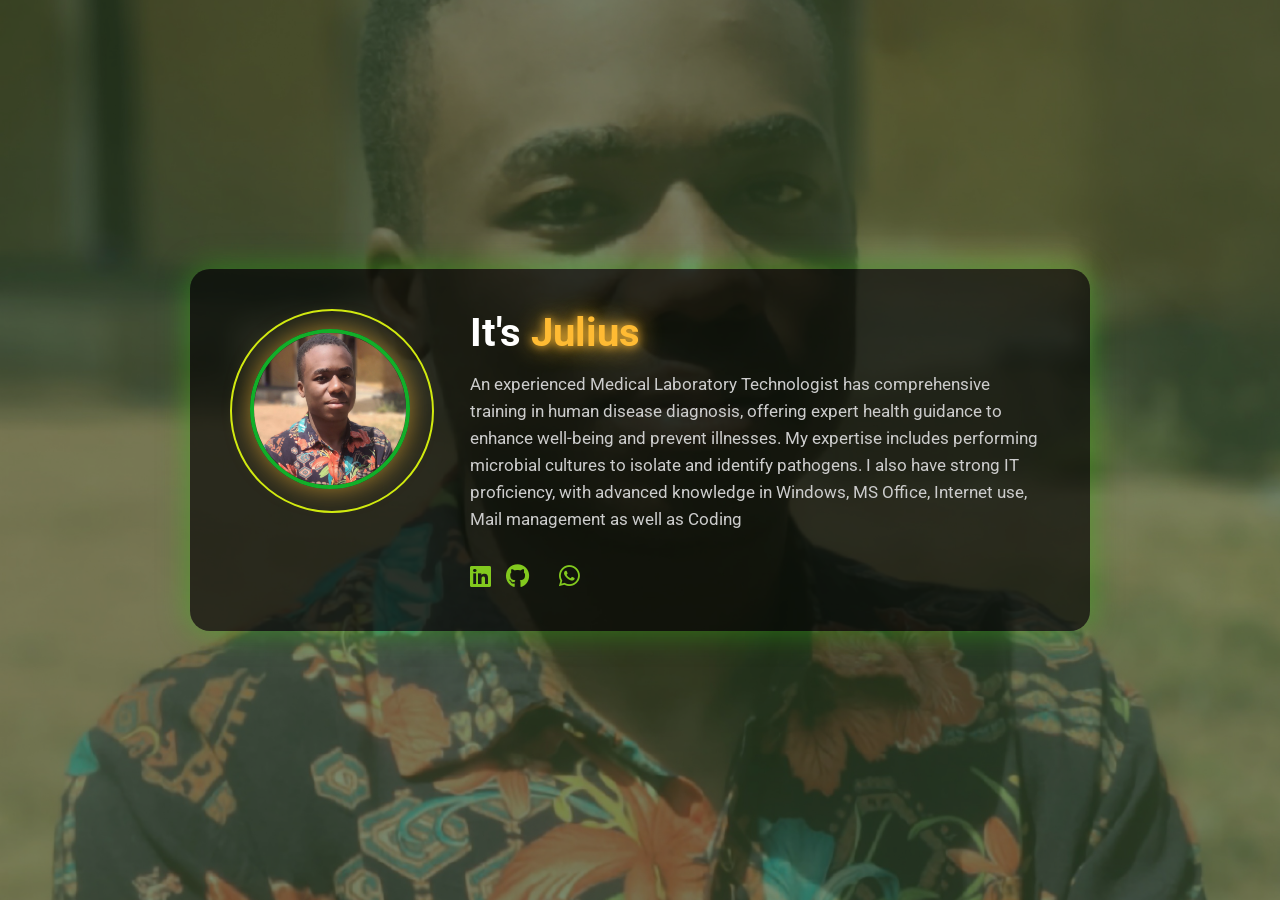
==== index.html @ ba88de90 "Revise index.html with new social links Updated social icons and added email link." ====
<!DOCTYPE html>
<html lang="en">
<head>
  <meta charset="UTF-8">
  <meta http-equiv="X-UA-Compatible" content="IE=edge">
  <meta name="viewport" content="width=device-width, initial-scale=1.0">
  <title>Profile</title>
  <link rel="stylesheet" href="profile.css">
  <link rel="preconnect" href="https://fonts.googleapis.com">
  <link rel="preconnect" href="https://fonts.gstatic.com" crossorigin>
  <link href="https://fonts.googleapis.com/css2?family=Roboto:wght@300;400;500;700&display=swap" rel="stylesheet">
  <link rel="stylesheet" href="https://cdnjs.cloudflare.com/ajax/libs/font-awesome/6.0.0-beta3/css/all.min.css">
</head>

<body>
  <section>
    
    <div class="home-img">
      <img src="profile.jpg" alt="">
    </div>
    <div class="home-content">
      <h1>It's <span>Julius</span></h1>
      <p>An experienced Medical Laboratory Technologist has comprehensive training in human disease diagnosis, offering expert health
         guidance to enhance well-being and prevent illnesses. My expertise includes performing microbial
         cultures to isolate and identify pathogens. I also have strong IT proficiency, with advanced knowledge
         in Windows, MS Office, Internet use, Mail management as well as Coding</p>
      <div class="social-icons">
        <a href="https://linkedin.com/in/Julius%20Luoga"><i class="fa-brands fa-linkedin"></i></a>
        <a href="https://github.com/Caesar44100"><i class="fa-brands fa-github"></i></a>
        <a href="mailto:luogsjulius@gmail.com"><i class="fa-brands fa-email"></i></a>
        <a href="https://whatsapp.com/wa.me/255627013707"><i class="fa-brands fa-whatsapp"></i></a>
      </div>
    </div>
  </section>
</body>
</html>
---- profile.css ----
/* ---------- RESET ---------- */
* { margin:0; padding:0; box-sizing:border-box; font-family:'Roboto', sans-serif; scroll-behavior:smooth; }
body {
  display:flex;
  justify-content:center;
  align-items:center;
  min-height:100vh;
  background: url("profile.jpg") no-repeat center center fixed;
  background-size: cover;
  color:#f2f2f2;
  overflow-x:hidden;
  position:relative;
}
body::before {
  content:"";
  position:absolute;
  top:0; left:0;
  width:100%; height:100%;
  background: rgba(35, 65, 31, 0.6);
  z-index:-1;
}

/* ---------- PROFILE CARD ---------- */
section {
  display:flex;
  background: rgba(0,0,0,0.65);
  border-radius:20px;
  padding:40px;
  gap:40px;
  max-width:900px;
  width:90%;
  box-shadow:0 0 30px rgba(48, 189, 12, 0.5);
  animation: fadeInUp 1.2s ease forwards;
  position:relative;
}

/* ---------- PROFILE IMAGE WITH CIRCULAR ANIMATION ---------- */
.home-img {
  position: relative;
  width:200px;
  height:200px;
  display:flex;
  justify-content:center;
  align-items:center;
}

.home-img img {
  width: 160px;
  height: 160px;
  border-radius:50%;
  border:4px solid #11af29;
  box-shadow:0 0 25px rgba(255,187,51,0.6);
  z-index:2;
  transition: transform 0.6s ease, box-shadow 0.6s ease;
}

.home-img img:hover { transform: scale(1.08) rotate(5deg); box-shadow:0 0 45px rgba(255,187,51,1); }

/* circular animation around image */
.home-img::before {
  content:"";
  position:absolute;
  width:200px;
  height:200px;
  border-radius:50%;
  border: 2px solid #d1eb10;
  animation: rotateCircle 4s linear infinite;
  top:0; left:0;
}

@keyframes rotateCircle {
  0% { transform: rotate(0deg); }
  100% { transform: rotate(360deg); }
}

/* ---------- CONTENT ---------- */
.home-content { flex:1; display:flex; flex-direction:column; justify-content:left; gap:15px; }

.home-content h1 { font-size:2.5rem; color:#fff; animation: glowText 3s infinite alternate; }
.home-content h1 span { color:#ffbb33; text-shadow:0 0 10px #ffbb33,0 0 25px #ffbb33; }

.home-content h3 { font-size:1.3rem; color:#dcdcdc; height:25px; overflow:hidden; }
.home-content p { font-size:1.05rem; color:#ccc; line-height:1.6; }

/* SOCIAL ICONS */
.social-icons { margin-top:15px; display:flex; flex-wrap:wrap; gap:15px; }
.social-icons a { color:#82c91e; font-size:1.5rem; transition:0.4s ease; }
.social-icons a:hover { color:#fff; transform:translateY(-5px) scale(1.2); text-shadow:0 0 15px #ffbb33; }

/* SKILLS */
.skills { margin-top:20px; }
.skill { margin-bottom:12px; }
.skill p { margin-bottom:5px; font-weight:500; }
.skill-bar { width:100%; height:10px; background:rgba(255,255,255,0.1); border-radius:10px; overflow:hidden; }
.skill-bar span { display:block; height:100%; background:#ffbb33; width:0; border-radius:10px; animation: fillBar 2s forwards; }

/* ---------- ANIMATIONS ---------- */
@keyframes glowText { 0%{text-shadow:0 0 10px #4ea13e;} 100%{text-shadow:0 0 25px #ffbb33,0 0 50px #ffbb33;} }
@keyframes fadeInUp { from{opacity:0; transform:translateY(40px);} to{opacity:1; transform:translateY(0);} }
@keyframes fillBar { from{width:0;} to{width:var(--skill-level);} }

/* ---------- RESPONSIVE ---------- */
@media(max-width:768px){
  section { flex-direction:column; padding:25px; gap:25px; text-align:center; }
  .home-img img { width:150px; height:150px; }
  .home-img::before { width:180px; height:180px; top:0; left:0; }
  .home-content h1{ font-size:2rem; }
  .social-icons { justify-content:center; }
}
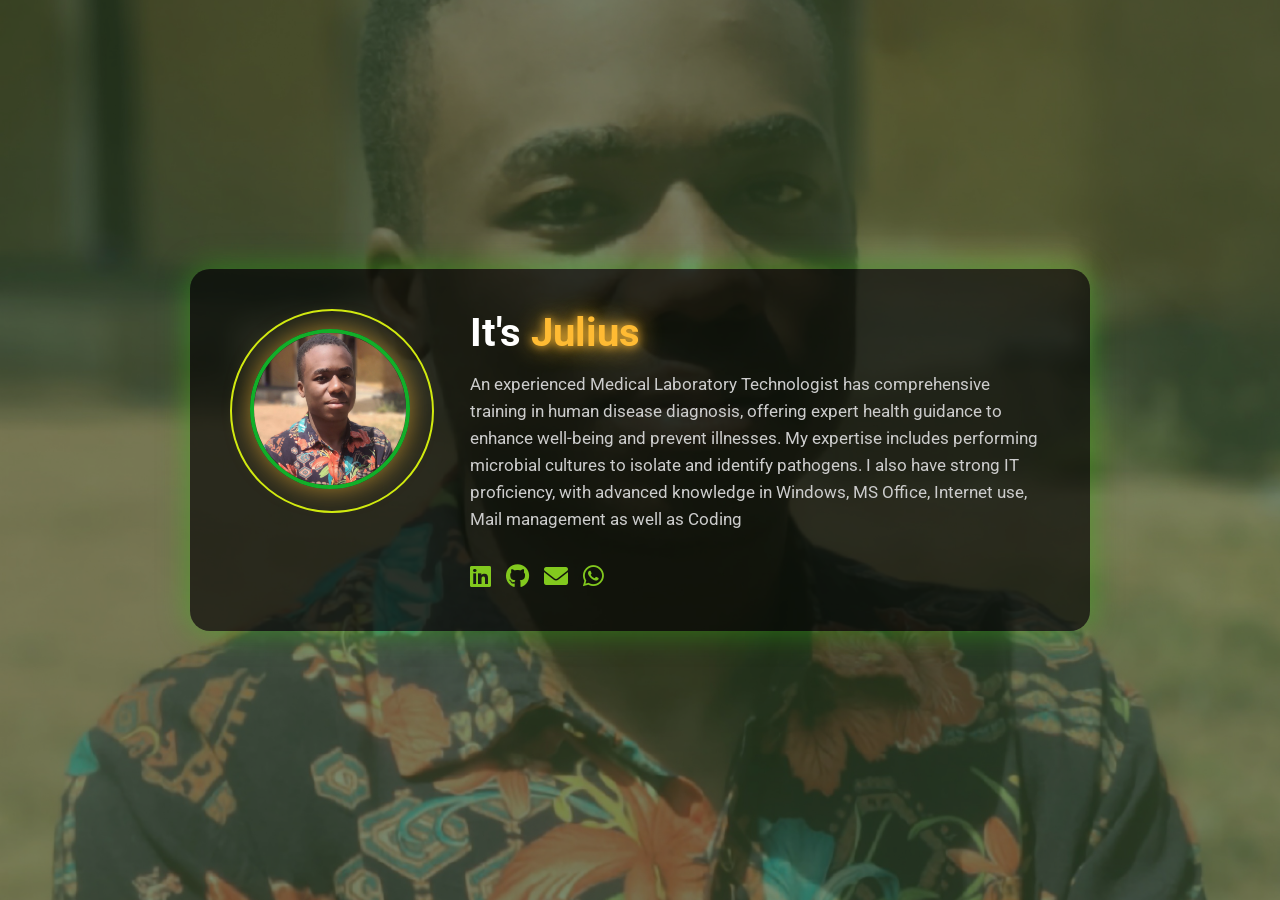
==== commit 24954d5b: "Fix HTML encoding issues in index.html" ====
--- a/index.html
+++ b/index.html
@@ -27,7 +27,7 @@
       <div class="social-icons">
         <a href="https://linkedin.com/in/Julius%20Luoga"><i class="fa-brands fa-linkedin"></i></a>
         <a href="https://github.com/Caesar44100"><i class="fa-brands fa-github"></i></a>
-        <a href="mailto:luogsjulius@gmail.com"><i class="fa-brands fa-email"></i></a>
+        <a href="https://mailto:luogajulius@gmail.com"><i class="fa-solid fa-envelope"></i></a>
         <a href="https://whatsapp.com/wa.me/255627013707"><i class="fa-brands fa-whatsapp"></i></a>
       </div>
     </div>
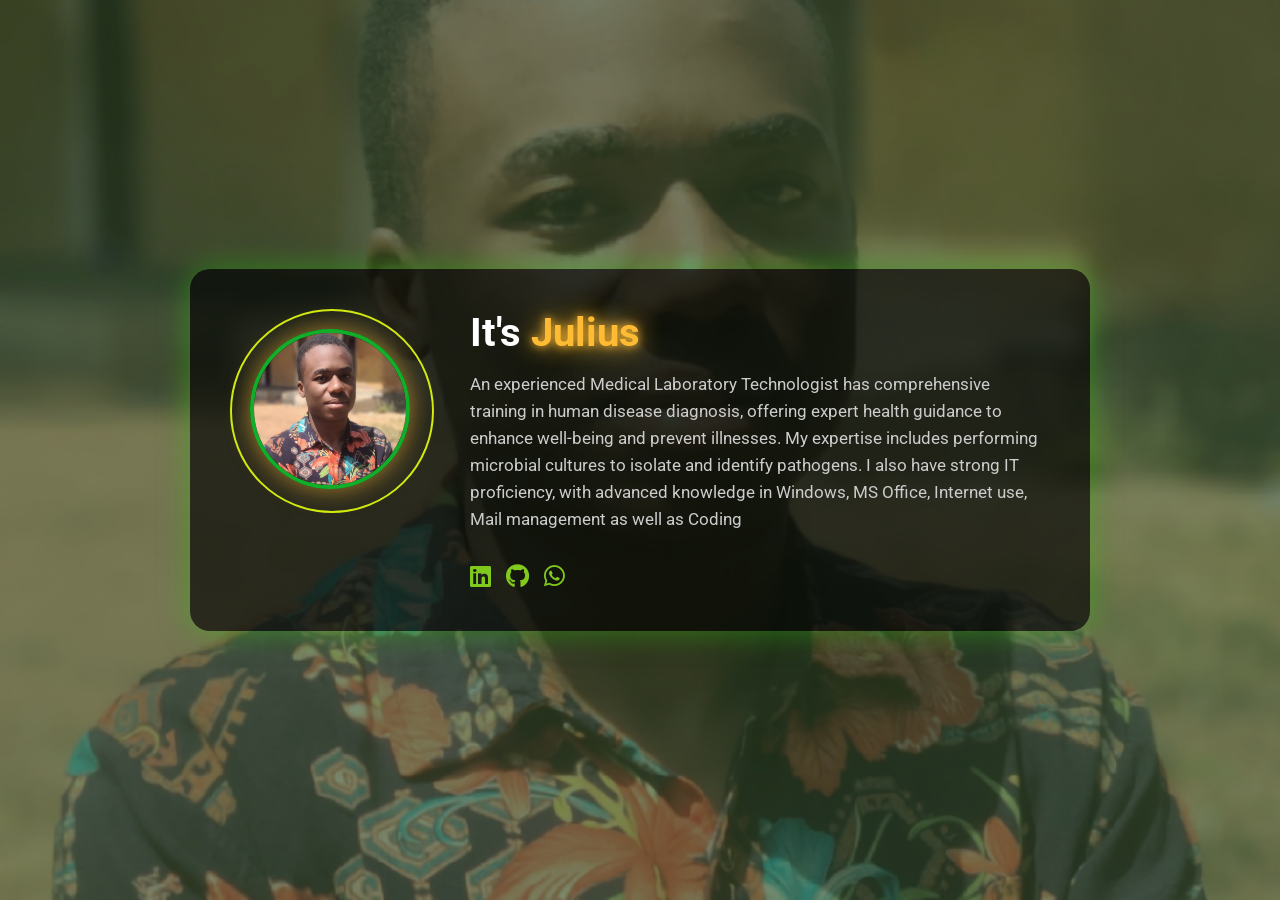
==== commit bc75ebc7: "Fix HTML formatting and structure" ====
--- a/index.html
+++ b/index.html
@@ -27,7 +27,6 @@
       <div class="social-icons">
         <a href="https://linkedin.com/in/Julius%20Luoga"><i class="fa-brands fa-linkedin"></i></a>
         <a href="https://github.com/Caesar44100"><i class="fa-brands fa-github"></i></a>
-        <a href="https://mailto:luogajulius@gmail.com"><i class="fa-solid fa-envelope"></i></a>
         <a href="https://whatsapp.com/wa.me/255627013707"><i class="fa-brands fa-whatsapp"></i></a>
       </div>
     </div>
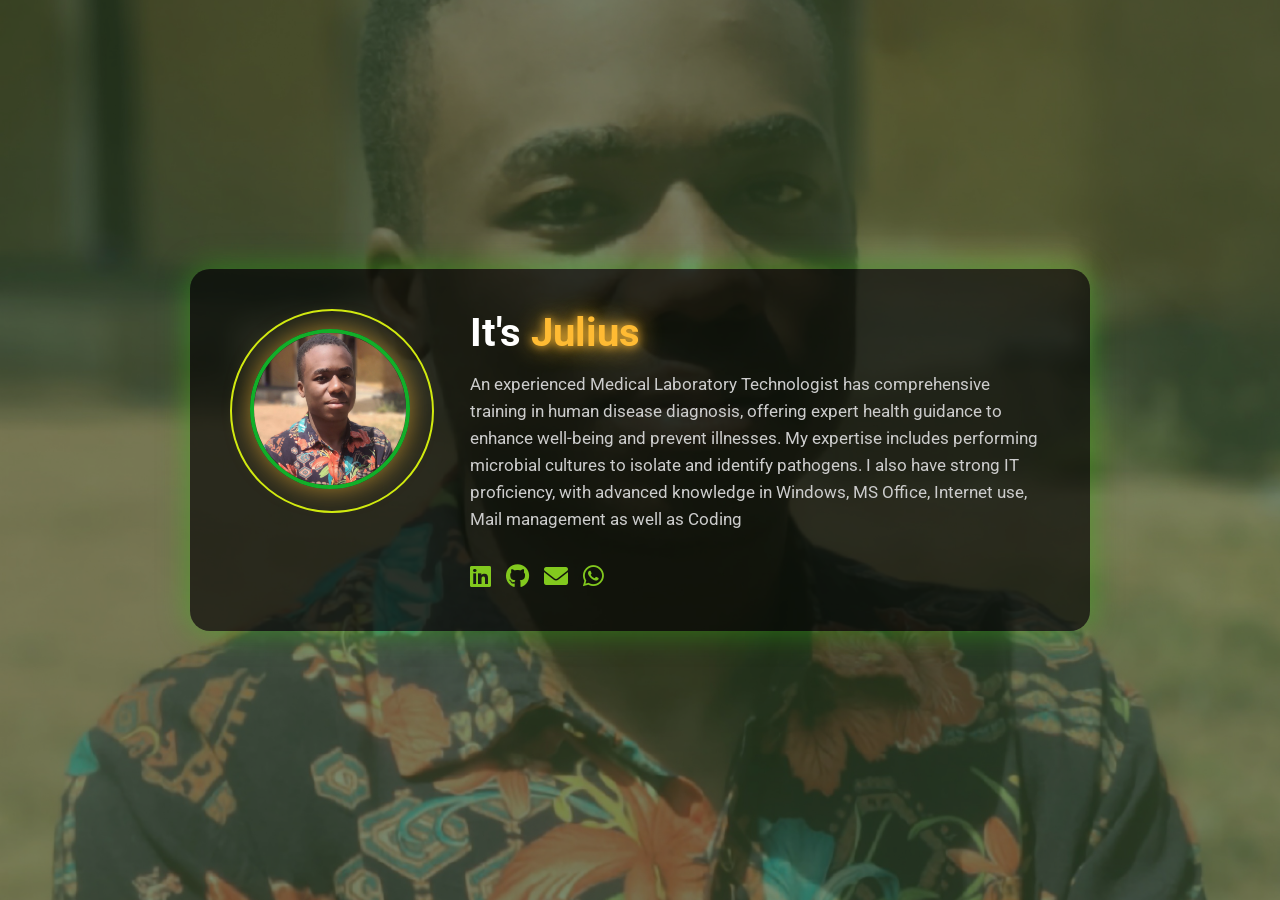
==== commit 5534b862: "Update social icons and add email link Added email contact link and updated social icons." ====
--- a/index.html
+++ b/index.html
@@ -27,6 +27,7 @@
       <div class="social-icons">
         <a href="https://linkedin.com/in/Julius%20Luoga"><i class="fa-brands fa-linkedin"></i></a>
         <a href="https://github.com/Caesar44100"><i class="fa-brands fa-github"></i></a>
+        <a href="https://mailto:luogajulius@gmail.com"><i class="fa-solid fa-envelope"></i></a>
         <a href="https://whatsapp.com/wa.me/255627013707"><i class="fa-brands fa-whatsapp"></i></a>
       </div>
     </div>
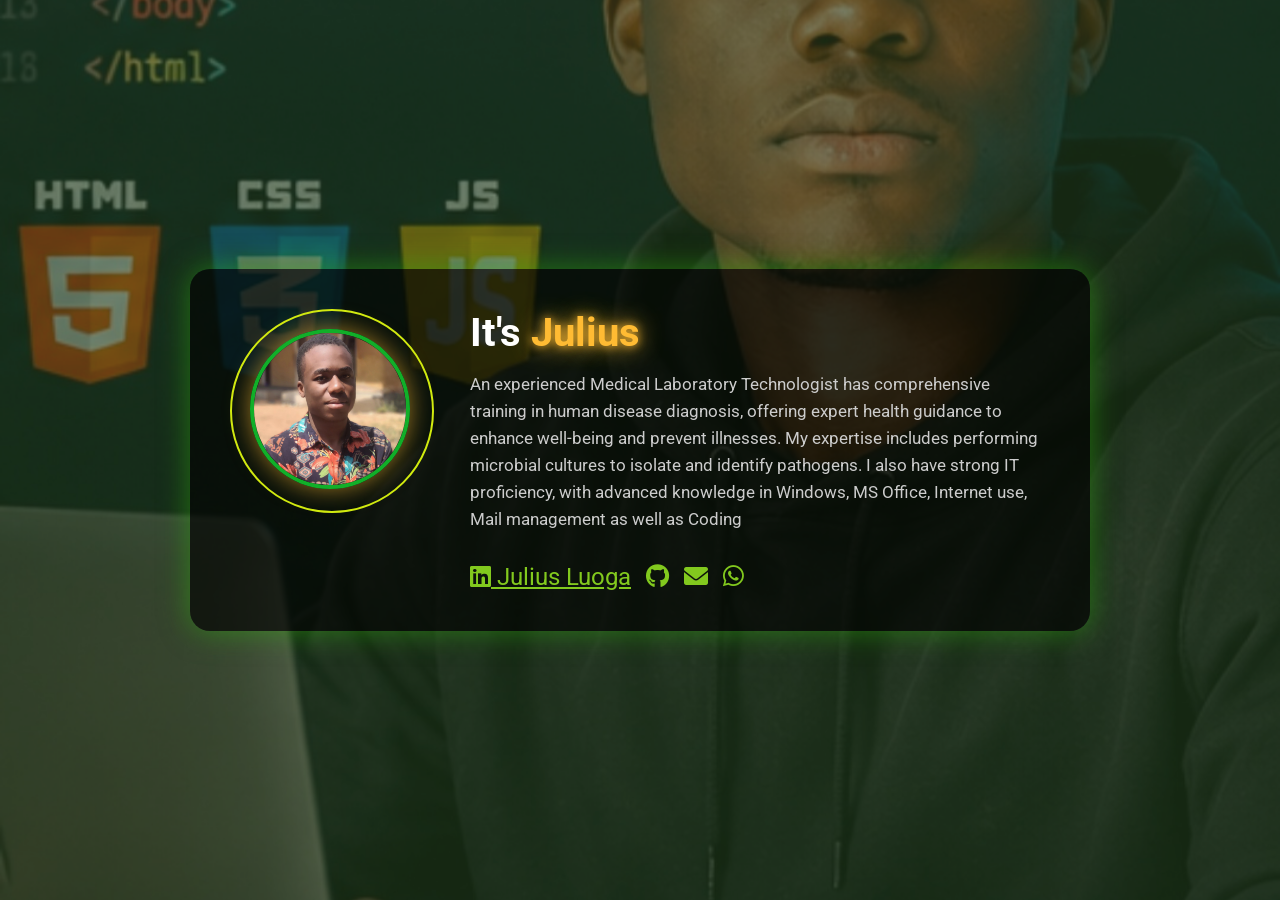
==== commit 42683c84: "Update index.html" ====
--- a/index.html
+++ b/index.html
@@ -25,10 +25,12 @@
          cultures to isolate and identify pathogens. I also have strong IT proficiency, with advanced knowledge
          in Windows, MS Office, Internet use, Mail management as well as Coding</p>
       <div class="social-icons">
-        <a href="https://linkedin.com/in/Julius%20Luoga"><i class="fa-brands fa-linkedin"></i></a>
-        <a href="https://github.com/Caesar44100"><i class="fa-brands fa-github"></i></a>
-        <a href="https://mailto:luogajulius@gmail.com"><i class="fa-solid fa-envelope"></i></a>
-        <a href="https://whatsapp.com/wa.me/255627013707"><i class="fa-brands fa-whatsapp"></i></a>
+        <a  href="https://www.linkedin.com/in/julius-luoga" target="_blank">
+  <i class="fa-brands fa-linkedin"></i> Julius Luoga
+</a>
+        <a href="https://github.com/Caesar44100" target="_blank"><i class="fa-brands fa-github"></i></a>
+        <a href="mailto:luogajulius@gmail.com"><i class="fa-solid fa-envelope"></i></a>
+        <a href="https://wa.me/255627013707" target="_blank"><i class="fa-brands fa-whatsapp"></i></a>
       </div>
     </div>
   </section>
--- a/profile.css
+++ b/profile.css
@@ -5,8 +5,9 @@
   justify-content:center;
   align-items:center;
   min-height:100vh;
-  background: url("profile.jpg") no-repeat center center fixed;
-  background-size: cover;
+  background: url("bg1.jpg") no-repeat center center fixed;
+background-size: cover;
+animation: slideBg 9s infinite;
   color:#f2f2f2;
   overflow-x:hidden;
   position:relative;
@@ -107,3 +108,23 @@
   .home-content h1{ font-size:2rem; }
   .social-icons { justify-content:center; }
 }
+
+
+/* ---------- BACKGROUND SLIDE ---------- */
+@keyframes slideBg{
+  0%{
+    background-image:url("bg1.jpg");
+  }
+
+  33%{
+    background-image:url("bg2.jpg");
+  }
+
+  66%{
+    background-image:url("bg3.jpg");
+  }
+
+  100%{
+    background-image:url("bg1.jpg");
+  }
+}
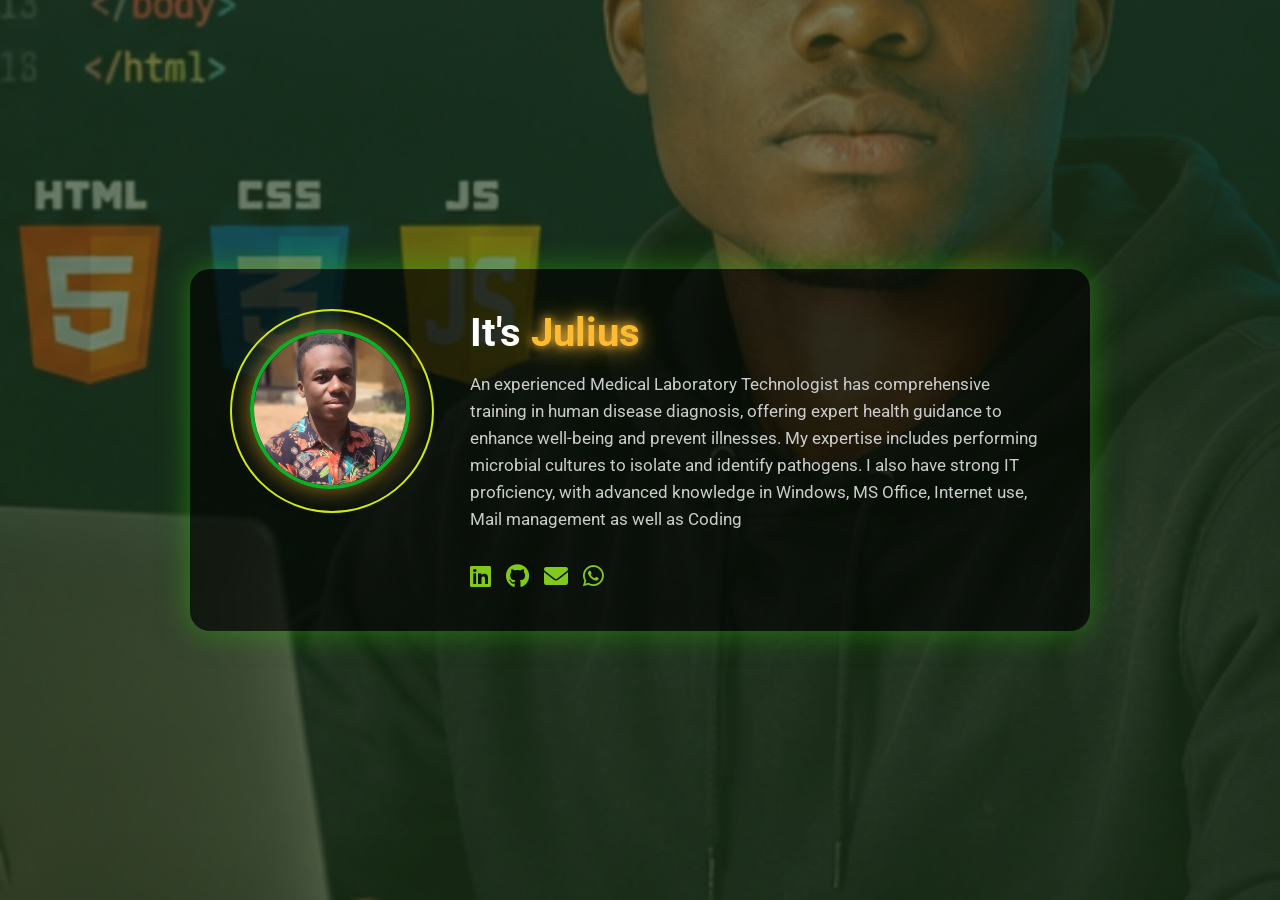
==== commit a4e4a33d: "Update index.html" ====
--- a/index.html
+++ b/index.html
@@ -26,7 +26,7 @@
          in Windows, MS Office, Internet use, Mail management as well as Coding</p>
       <div class="social-icons">
         <a  href="https://www.linkedin.com/in/julius-luoga" target="_blank">
-  <i class="fa-brands fa-linkedin"></i> Julius Luoga
+  <i class="fa-brands fa-linkedin"></i>
 </a>
         <a href="https://github.com/Caesar44100" target="_blank"><i class="fa-brands fa-github"></i></a>
         <a href="mailto:luogajulius@gmail.com"><i class="fa-solid fa-envelope"></i></a>
